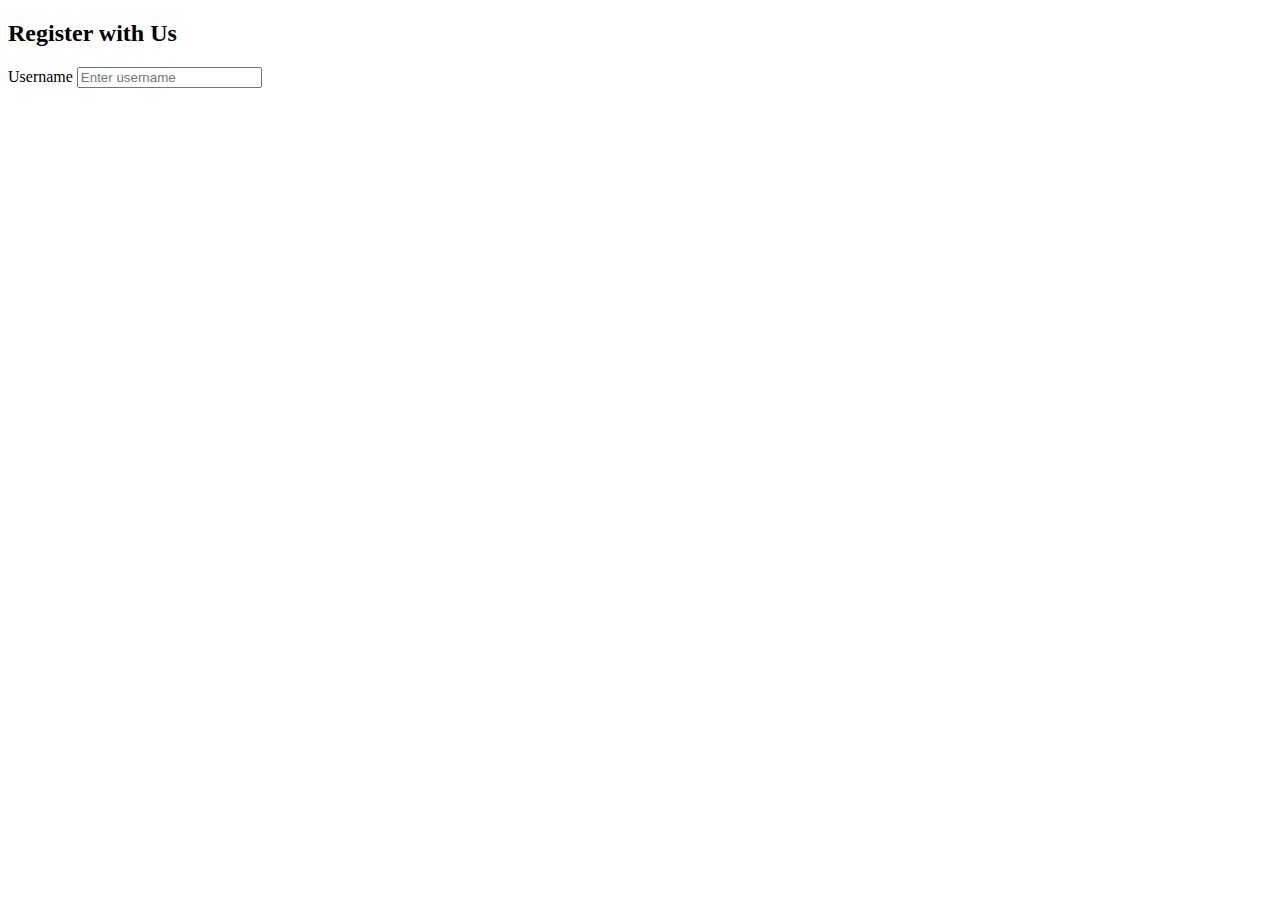
==== 01.Form-Validator/index.html @ 8cc272a3 "Added Form Input in html template" ====
<!DOCTYPE html>
<html lang="en">

<head>
    <meta charset="UTF-8">
    <meta name="viewport" content="width=device-width, initial-scale=1.0">
    <title>Form Validator</title>
</head>

<body>
    <div class="container">
        <form id="form" class="form">
            <h2> Register with Us</h2>
            <div class="form-control">
                <label for="username">Username</label>
                <input type="text" id="username" placeholder="Enter username">
            </div>
        </form>
    </div>
    <script src="script.js"></script>
</body>

</html>
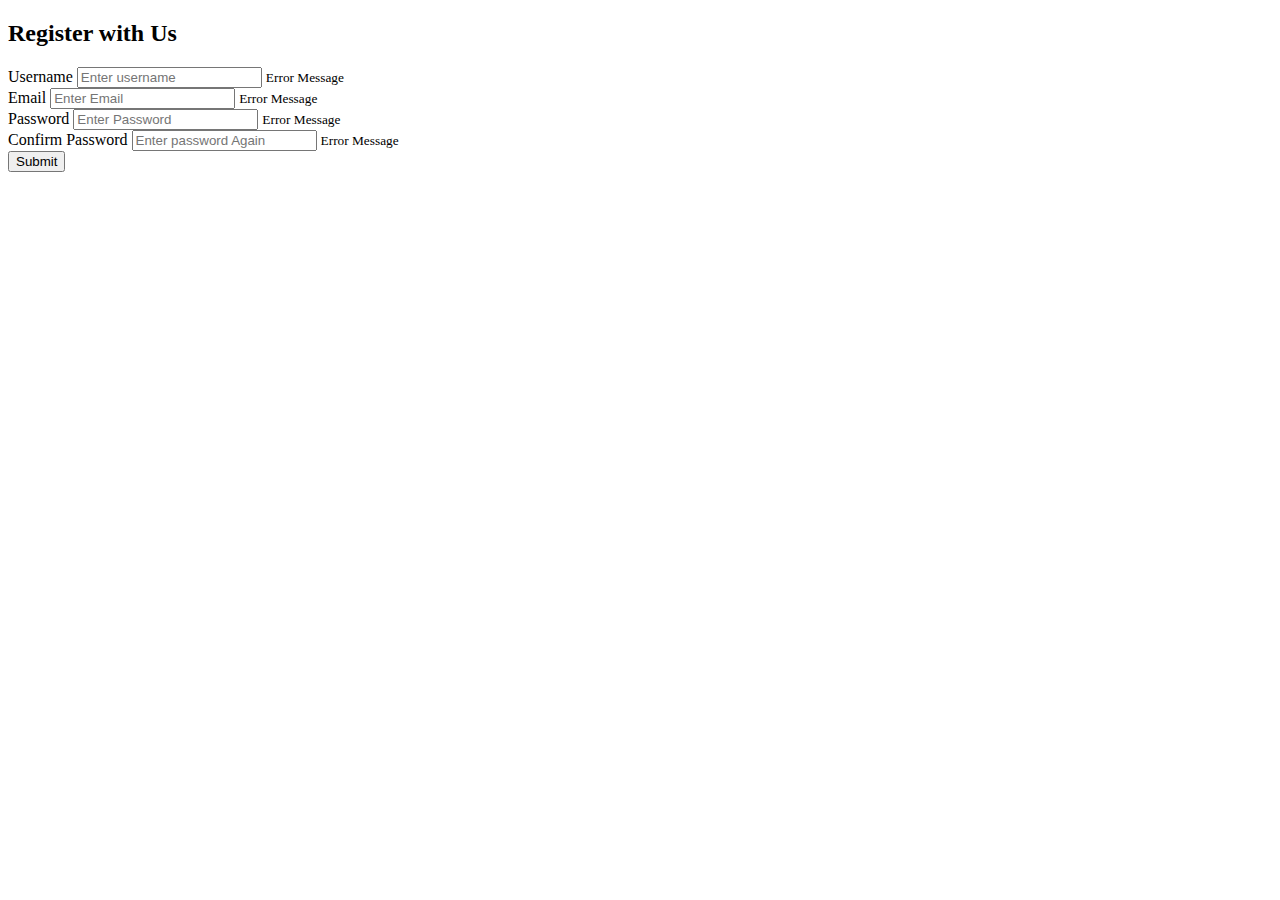
==== commit 6038c329: "Added HTML code for Input Form" ====
--- a/01.Form-Validator/index.html
+++ b/01.Form-Validator/index.html
@@ -14,7 +14,24 @@
             <div class="form-control">
                 <label for="username">Username</label>
                 <input type="text" id="username" placeholder="Enter username">
+                <small>Error Message</small>
             </div>
+            <div class="form-control">
+                <label for="email">Email</label>
+                <input type="text" id="D" placeholder="Enter Email">
+                <small>Error Message</small>
+            </div>
+            <div class="form-control">
+                <label for="password">Password</label>
+                <input type="password" id="password" placeholder="Enter Password">
+                <small>Error Message</small>
+            </div>
+            <div class="form-control">
+                <label for="password2">Confirm Password</label>
+                <input type="text" id="password2" placeholder="Enter password Again">
+                <small>Error Message</small>
+            </div>
+            <button type="submit">Submit</button>
         </form>
     </div>
     <script src="script.js"></script>
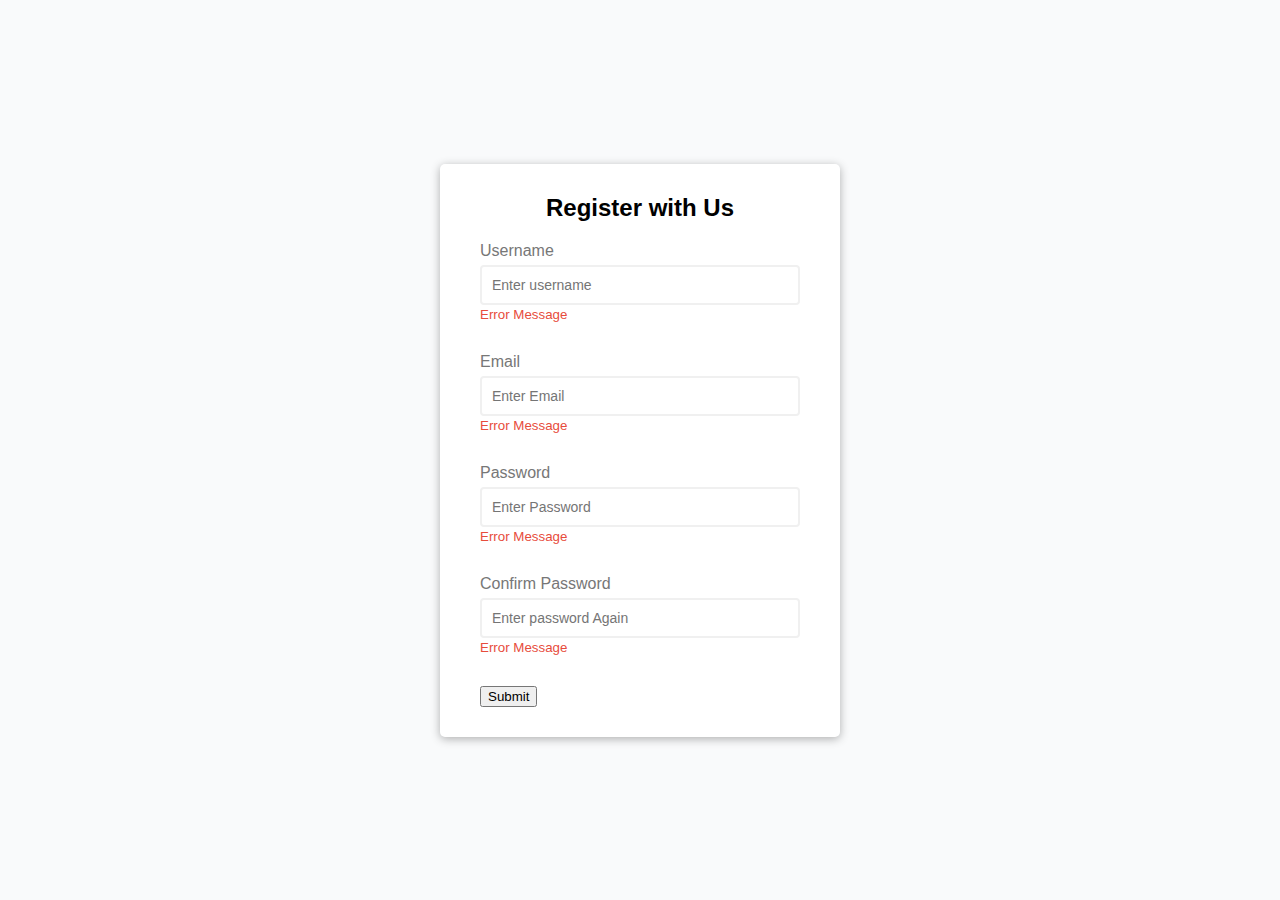
==== commit 27a09f6c: "Added Styling for the input validator form" ====
--- a/01.Form-Validator/index.html
+++ b/01.Form-Validator/index.html
@@ -5,6 +5,8 @@
     <meta charset="UTF-8">
     <meta name="viewport" content="width=device-width, initial-scale=1.0">
     <title>Form Validator</title>
+    <link rel="stylesheet" href="index.css">
+    </link>
 </head>
 
 <body>
--- a/01.Form-Validator/index.css
+++ b/01.Form-Validator/index.css
@@ -0,0 +1,73 @@
+@import url('https://fonts.googleapis.com/css2?family=Open+Sans&display=swap');
+
+:root {
+    --success-color: #2ecc71;
+    --error-color: #e74c3c;
+}
+* {
+    box-sizing: border-box;
+}
+
+body {
+  background-color:  #f9fafb;
+  font-family: 'Open-Sans', sans-serif;
+  display: flex;
+  align-items: center;
+  justify-content: center;
+  min-height: 100vh;
+  margin: 0;
+}
+
+.container {
+    background-color: #fff;
+    border-radius: 5px;
+    box-shadow: 0 2px 10px rgba(0, 0, 0, 0.3);
+    width: 400px;
+}
+
+h2 {
+    text-align: center;
+    margin: 0 0 20px;
+}
+
+.form {
+    padding: 30px 40px;
+}
+
+.form-control {
+    margin-bottom: 10px;
+    padding-bottom: 20px;
+    position: relative;
+}
+
+.form-control label {
+    color: #777;
+    display: block;
+    margin-bottom: 5px;
+}
+
+.form-control input {
+    border: 2px solid #f0f0f0;
+    border-radius: 4px;
+    display: block;
+    width: 100%;
+    padding: 10px;
+    font-size: 14px;
+}
+
+.form-control input:focus {
+    outline: 0;
+    border-color: #777;
+}
+
+.form-control.success input {
+    border-color: var(--success-color);
+}
+
+.form-control.error input {
+    border-color: var(--error-color);
+}
+
+.form-control small {
+    color: var(--error-color);
+}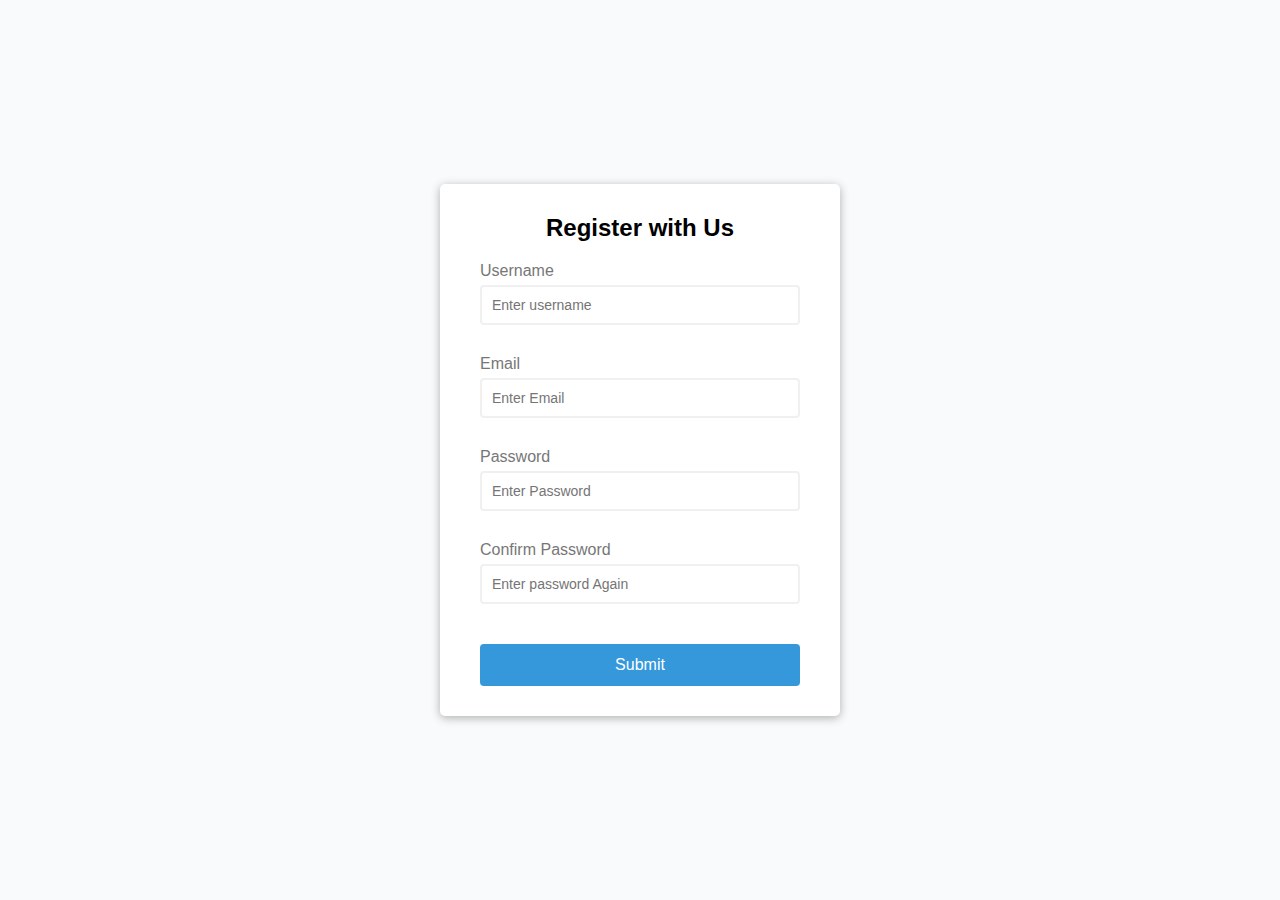
==== commit 7cb75226: "Handling Email, input validations using if conditions" ====
--- a/01.Form-Validator/index.html
+++ b/01.Form-Validator/index.html
@@ -20,7 +20,7 @@
             </div>
             <div class="form-control">
                 <label for="email">Email</label>
-                <input type="text" id="D" placeholder="Enter Email">
+                <input type="text" id="email" placeholder="Enter Email">
                 <small>Error Message</small>
             </div>
             <div class="form-control">
--- a/01.Form-Validator/index.css
+++ b/01.Form-Validator/index.css
@@ -70,4 +70,25 @@
 
 .form-control small {
     color: var(--error-color);
+    position: absolute;
+    bottom: 0;
+    left: 0;
+    visibility: hidden;
+}
+
+.form-control.error small {
+    visibility: visible;
+}
+
+.form button {
+    cursor: pointer;
+    background-color: #3498db;
+    border: 2px solid #3498db;
+    border-radius: 4px;
+    color: #fff;
+    display: block;
+    font-size: 16px;
+     padding: 10px;
+     margin-top: 20px;
+     width: 100%;
 }